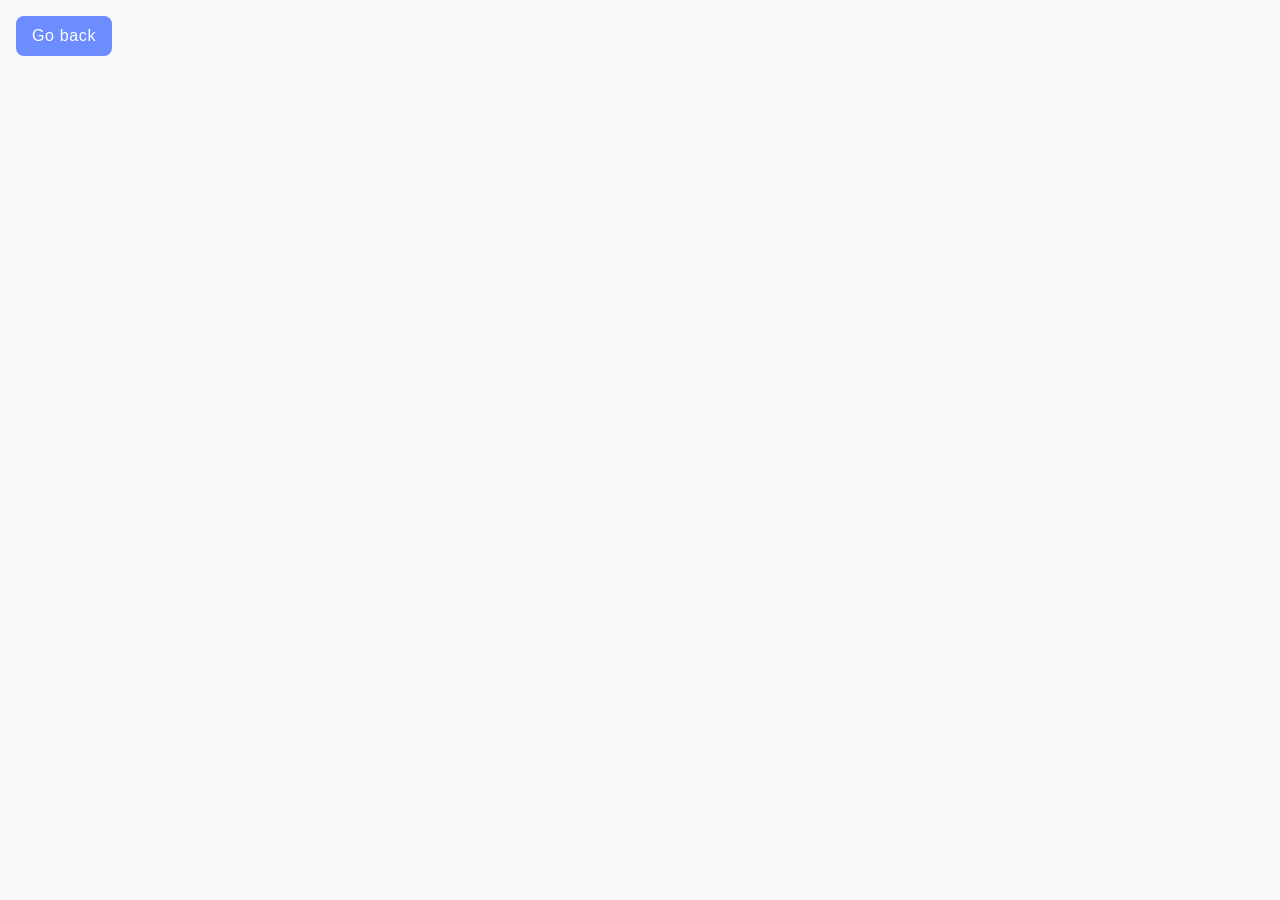
==== task-2.html @ 57004d7c "jstestdom" ====
<!DOCTYPE html>
<html lang="en">
  <head>
    <meta charset="UTF-8" />
    <meta http-equiv="X-UA-Compatible" content="IE=edge" />
    <meta name="viewport" content="width=device-width, initial-scale=1.0" />
    <title>Task 2</title>
    <link rel="stylesheet" href="./css/common.css" />
  </head>
  <body>
    <p><a class="link-task" href="./index.html">Go back</a></p>

    <ul class="gallery"></ul>

    <script src="./js/task-2.js" type="module"></script>
  </body>
</html>
---- css/common.css ----
* {
  box-sizing: border-box;
}

body {
  margin: 16px;
  font-family: -apple-system, BlinkMacSystemFont, 'Segoe UI', Roboto, Oxygen,
    Ubuntu, Cantarell, 'Open Sans', 'Helvetica Neue', sans-serif;
  -webkit-font-smoothing: antialiased;
  -moz-osx-font-smoothing: grayscale;
  background-color: #fafafa;
  color: #212121;
  line-height: 1.5;
}

button {
  cursor: pointer;
  padding: 8px;
  background-color: rgb(156, 4, 243);
  color: #ffffff;
  border-radius: 8px;
  border: none;
  margin: 18px 0;
}

ul {
  list-style-type: none;
  margin-top: 0;
  margin-bottom: 0;
  padding-left: 0;
}

a {
  text-decoration: none;
}

h1,
h2,
h3,
h4,
p {
  margin-top: 0;
  margin-bottom: 0;
}

img {
  display: block;
  max-width: 100%;
  height: auto;
}

.link-task {
  display: inline-block;
  border-radius: 8px;
  background-color: #6c8cff;
  color: #ffffff;
  font-size: 16px;
  font-weight: 500;
  letter-spacing: 0.04em;
  transition: background-color 250ms cubic-bezier(0.4, 0, 0.2, 1);
  padding: 8px 16px;
  margin-bottom: 15px;
}

.link-task:hover {
  background-color: #4e75ff;
}

div {
  margin-bottom: 32px;
  padding: 36px;
  background-color: #dad6d6;
  border-radius: 18px;
}
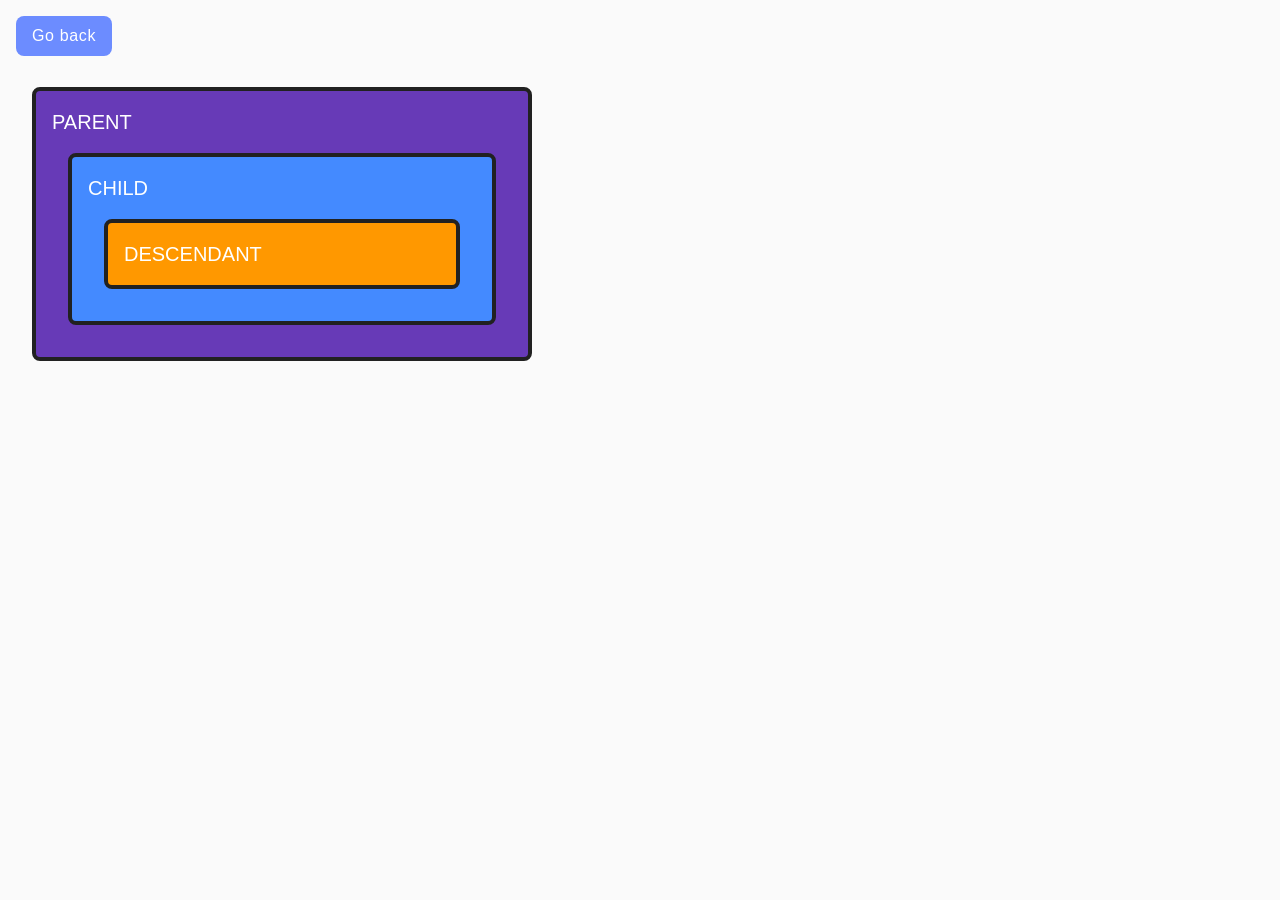
==== commit 1d23577e: "dom" ====
--- a/task-2.html
+++ b/task-2.html
@@ -10,7 +10,13 @@
   <body>
     <p><a class="link-task" href="./index.html">Go back</a></p>
 
-    <ul class="gallery"></ul>
+    <div id="parent">
+      Parent
+      <div id="child">
+        Child
+        <div id="descendant">Descendant</div>
+      </div>
+    </div>
 
     <script src="./js/task-2.js" type="module"></script>
   </body>
--- a/css/common.css
+++ b/css/common.css
@@ -72,3 +72,36 @@
   background-color: #dad6d6;
   border-radius: 18px;
 }
+
+/* Task-2 */
+
+#parent,
+#child,
+#descendant {
+  margin: 16px;
+  padding: 16px;
+  border: 4px solid #212121;
+  border-radius: 8px;
+  color: #fff;
+  font-weight: 500;
+  font-size: 20px;
+  text-transform: uppercase;
+  max-width: 500px;
+}
+
+#parent {
+  background-color: #673ab7;
+}
+
+#child {
+  background-color: #448aff;
+}
+
+#descendant {
+  background-color: #ff9800;
+}
+
+.dark-mode {
+  background-color: black;
+  color: white;
+}
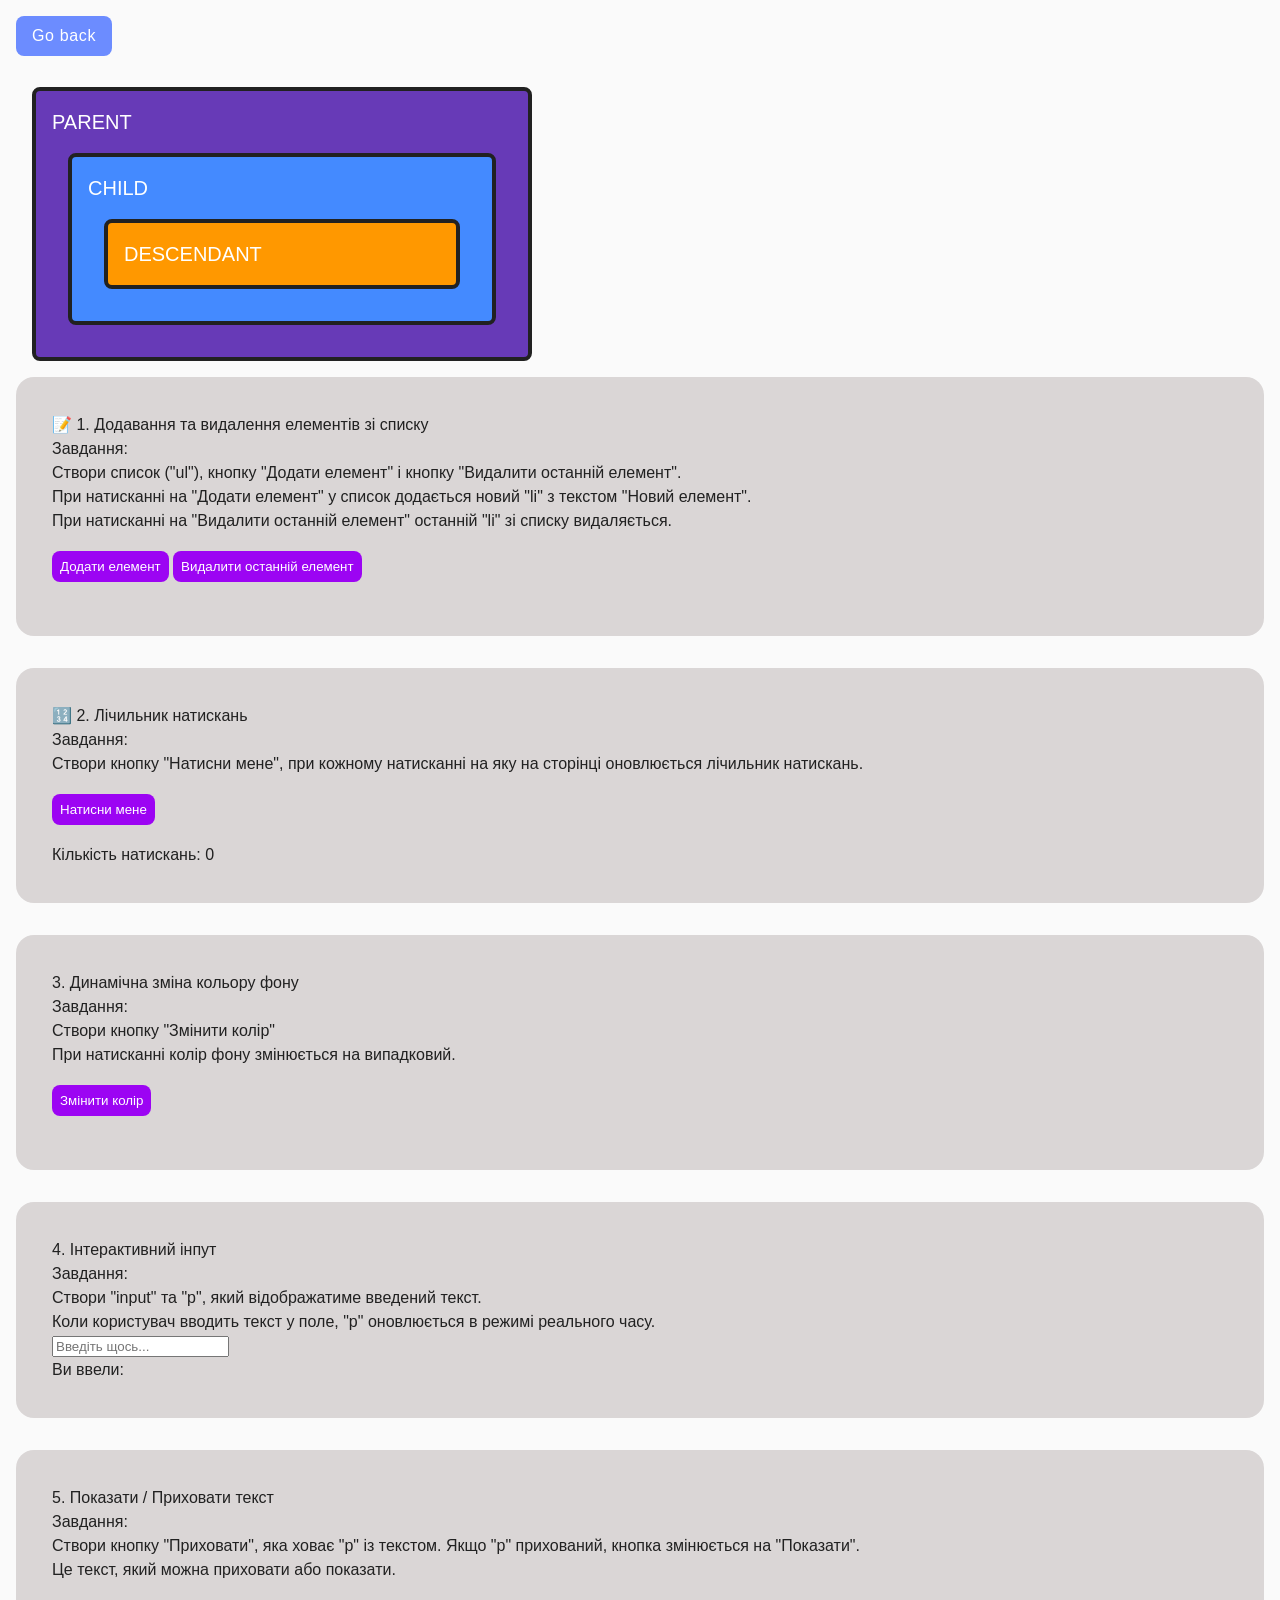
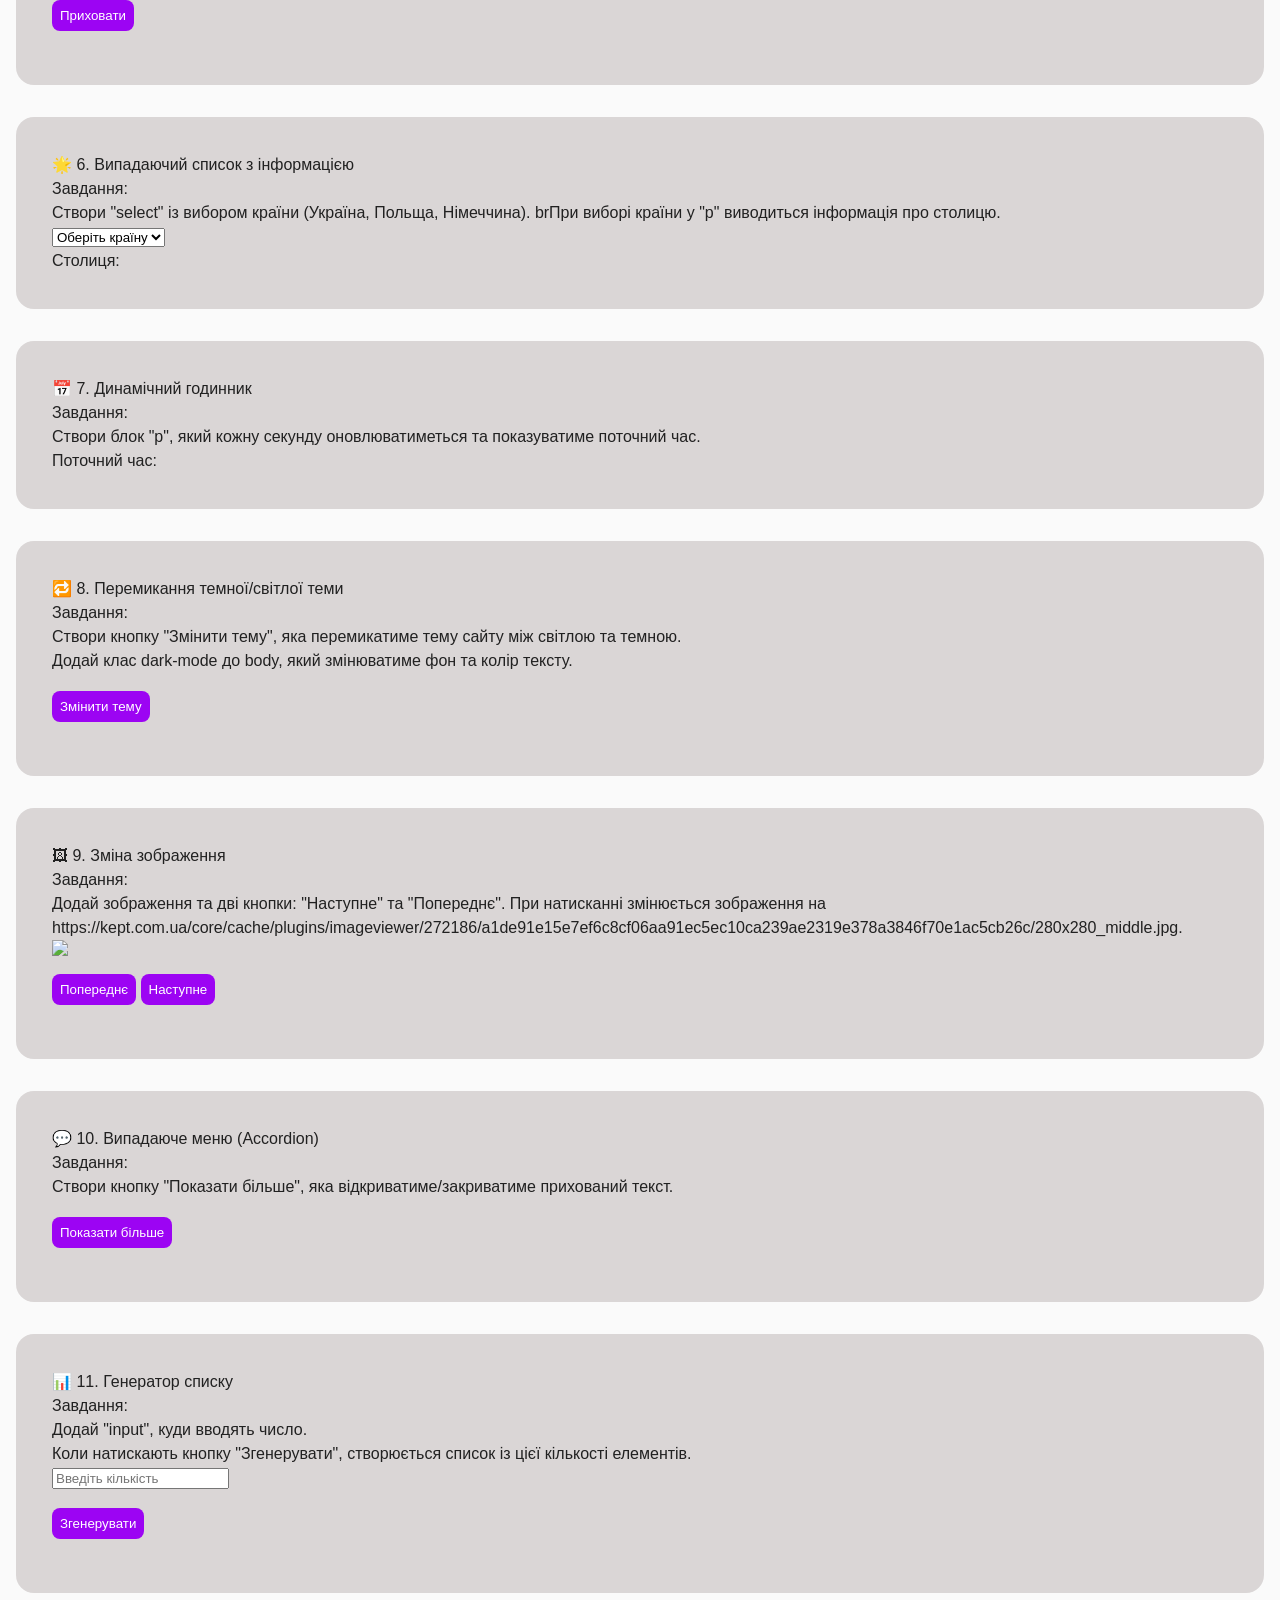
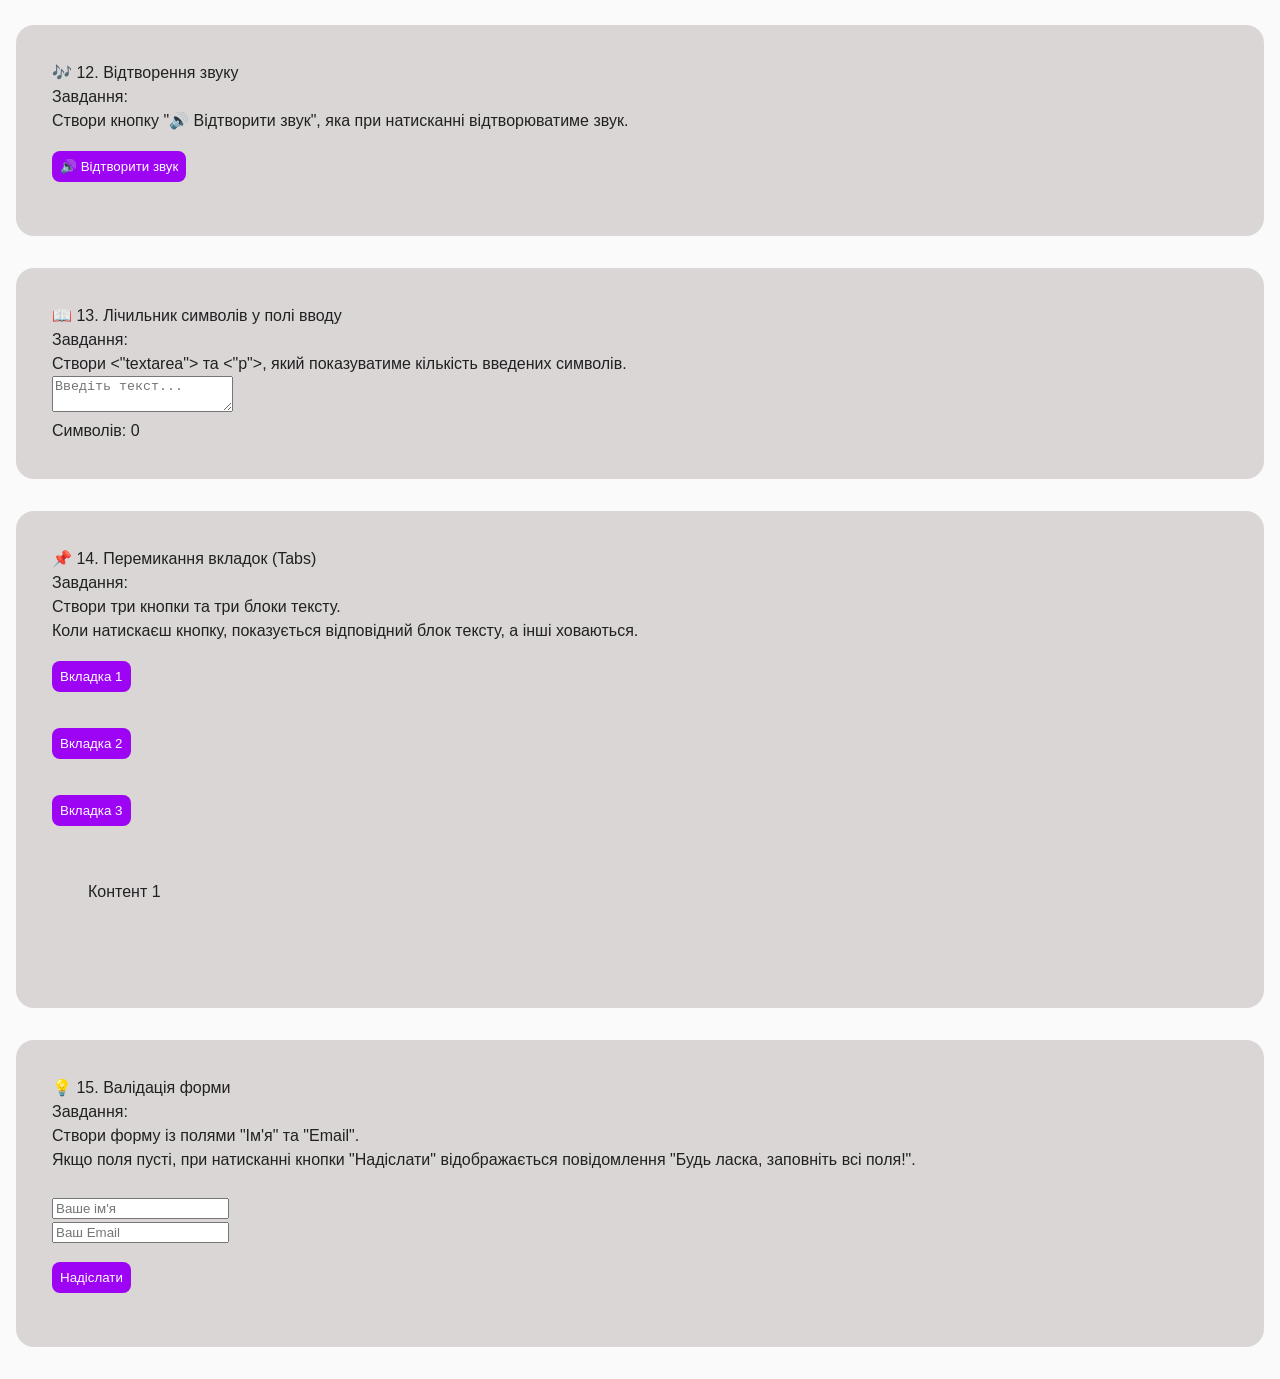
==== commit 99fbb3a7: "dom" ====
--- a/task-2.html
+++ b/task-2.html
@@ -18,6 +18,195 @@
       </div>
     </div>
 
+    <div>
+      📝 1. Додавання та видалення елементів зі списку
+      <br />Завдання: <br />Створи список ("ul"), кнопку "Додати елемент" і
+      кнопку "Видалити останній елемент". <br />При натисканні на "Додати
+      елемент" у список додається новий "li" з текстом "Новий елемент".
+      <br />При натисканні на "Видалити останній елемент" останній "li" зі
+      списку видаляється.
+      <ul id="list"></ul>
+      <button id="addItem">Додати елемент</button>
+      <button id="removeItem">Видалити останній елемент</button>
+    </div>
+    <div>
+      🔢 2. Лічильник натискань
+
+      <br />Завдання: <br />Створи кнопку "Натисни мене", при кожному натисканні
+      на яку на сторінці оновлюється лічильник натискань. <br /><button
+        id="counterBtn"
+      >
+        Натисни мене
+      </button>
+      <p>Кількість натискань: <span id="counter">0</span></p>
+    </div>
+    <div>
+      3. Динамічна зміна кольору фону
+
+      <br />Завдання:
+
+      <br />Створи кнопку "Змінити колір" <br />При натисканні колір фону
+      змінюється на випадковий. <br /><button id="colorBtn">
+        Змінити колір
+      </button>
+    </div>
+    <div>
+      4. Інтерактивний інпут
+
+      <br />Завдання:
+
+      <br />Створи "input" та "p", який відображатиме введений текст. <br />Коли
+      користувач вводить текст у поле, "p" оновлюється в режимі реального часу.
+      <br /><input type="text" id="textInput" placeholder="Введіть щось..." />
+      <p>Ви ввели: <span id="outputText"></span></p>
+    </div>
+    <div>
+      5. Показати / Приховати текст
+
+      <br />Завдання:
+
+      <br />Створи кнопку "Приховати", яка ховає "p" із текстом. Якщо "p"
+      прихований, кнопка змінюється на "Показати".
+      <p id="hiddenText">Це текст, який можна приховати або показати.</p>
+      <button id="toggleText">Приховати</button>
+    </div>
+    <div>
+      🌟 6. Випадаючий список з інформацією
+
+      <br />Завдання:
+
+      <br />Створи "select" із вибором країни (Україна, Польща, Німеччина).
+      brПри виборі країни у "p" виводиться інформація про столицю. <br /><select
+        id="countrySelect"
+      >
+        <option value="">Оберіть країну</option>
+        <option value="ua">Україна</option>
+        <option value="pl">Польща</option>
+        <option value="de">Німеччина</option>
+      </select>
+      <p>Столиця: <span id="capital"></span></p>
+    </div>
+    <div>
+      📅 7. Динамічний годинник
+
+      <br />Завдання:
+
+      <br />Створи блок "p", який кожну секунду оновлюватиметься та показуватиме
+      поточний час.
+      <p>Поточний час: <span id="clock"></span></p>
+    </div>
+    <div>
+      🔁 8. Перемикання темної/світлої теми
+
+      <br />Завдання:
+
+      <br />Створи кнопку "Змінити тему", яка перемикатиме тему сайту між
+      світлою та темною. <br />Додай клас dark-mode до body, який змінюватиме
+      фон та колір тексту. <br /><button id="themeToggle">Змінити тему</button>
+    </div>
+    <div>
+      🖼 9. Зміна зображення
+
+      <br />Завдання:
+
+      <br />Додай зображення та дві кнопки: "Наступне" та "Попереднє". При
+      натисканні змінюється зображення на
+      https://kept.com.ua/core/cache/plugins/imageviewer/272186/a1de91e15e7ef6c8cf06aa91ec5ec10ca239ae2319e378a3846f70e1ac5cb26c/280x280_middle.jpg.
+      <img
+        id="image"
+        src="https://kept.com.ua/core/cache/plugins/imageviewer/306993/c2a40c904c1b128ad09c20b076a6b21ef2090e8aea253ec6dcbd1ad8bc8800f0/280x280_middle.jpg"
+        width="300"
+      />
+      <button id="prevBtn">Попереднє</button>
+      <button id="nextBtn">Наступне</button>
+    </div>
+    <div>
+      💬 10. Випадаюче меню (Accordion)
+
+      <br />Завдання:
+
+      <br />Створи кнопку "Показати більше", яка відкриватиме/закриватиме
+      прихований текст. <br />
+      <button id="toggleText">Показати більше</button>
+      <p id="hiddenText" style="display: none">Це прихований текст.</p>
+    </div>
+    <div>
+      📊 11. Генератор списку
+
+      <br />Завдання:
+
+      <br />Додай "input", куди вводять число. <br />Коли натискають кнопку
+      "Згенерувати", створюється список із цієї кількості елементів.
+      <br /><input
+        type="number"
+        id="listCount"
+        placeholder="Введіть кількість"
+      />
+      <br /><button id="generateList">Згенерувати</button>
+      <ul id="dynamicList"></ul>
+    </div>
+    <div>
+      🎶 12. Відтворення звуку
+
+      <br />Завдання:
+
+      <br />Створи кнопку "🔊 Відтворити звук", яка при натисканні
+      відтворюватиме звук. <br /><button id="playSound">
+        🔊 Відтворити звук
+      </button>
+      <audio id="audio" src="https://miyzvuk.net/19047/"></audio>
+    </div>
+    <div>
+      📖 13. Лічильник символів у полі вводу
+
+      <br />Завдання:
+
+      <br />Створи <"textarea"> та <"p">, який показуватиме кількість введених
+      символів. <br /><textarea
+        id="textArea"
+        placeholder="Введіть текст..."
+      ></textarea>
+      <p>Символів: <span id="charCount">0</span></p>
+    </div>
+    <div>
+      📌 14. Перемикання вкладок (Tabs)
+
+      <br />Завдання:
+
+      <br />Створи три кнопки та три блоки тексту. <br />Коли натискаєш кнопку,
+      показується відповідний блок тексту, а інші ховаються. <br /><button
+        class="tabBtn"
+        data-tab="1"
+      >
+        Вкладка 1
+      </button>
+      <br /><button class="tabBtn" data-tab="2">Вкладка 2</button> <br /><button
+        class="tabBtn"
+        data-tab="3"
+      >
+        Вкладка 3
+      </button>
+
+      <div class="tabContent" id="tab1">Контент 1</div>
+      <div class="tabContent" id="tab2" style="display: none">Контент 2</div>
+      <div class="tabContent" id="tab3" style="display: none">Контент 3</div>
+    </div>
+    <div>
+      💡 15. Валідація форми
+
+      <br />Завдання:
+
+      <br />Створи форму із полями "Ім'я" та "Email". <br />Якщо поля пусті, при
+      натисканні кнопки "Надіслати" відображається повідомлення "Будь ласка,
+      заповніть всі поля!".
+      <form id="myForm">
+        <br /><input type="text" id="name" placeholder="Ваше ім'я" />
+        <br /><input type="email" id="email" placeholder="Ваш Email" />
+        <br /><button type="submit">Надіслати</button>
+      </form>
+      <p id="errorMsg" style="color: red"></p>
+    </div>
+
     <script src="./js/task-2.js" type="module"></script>
   </body>
 </html>
